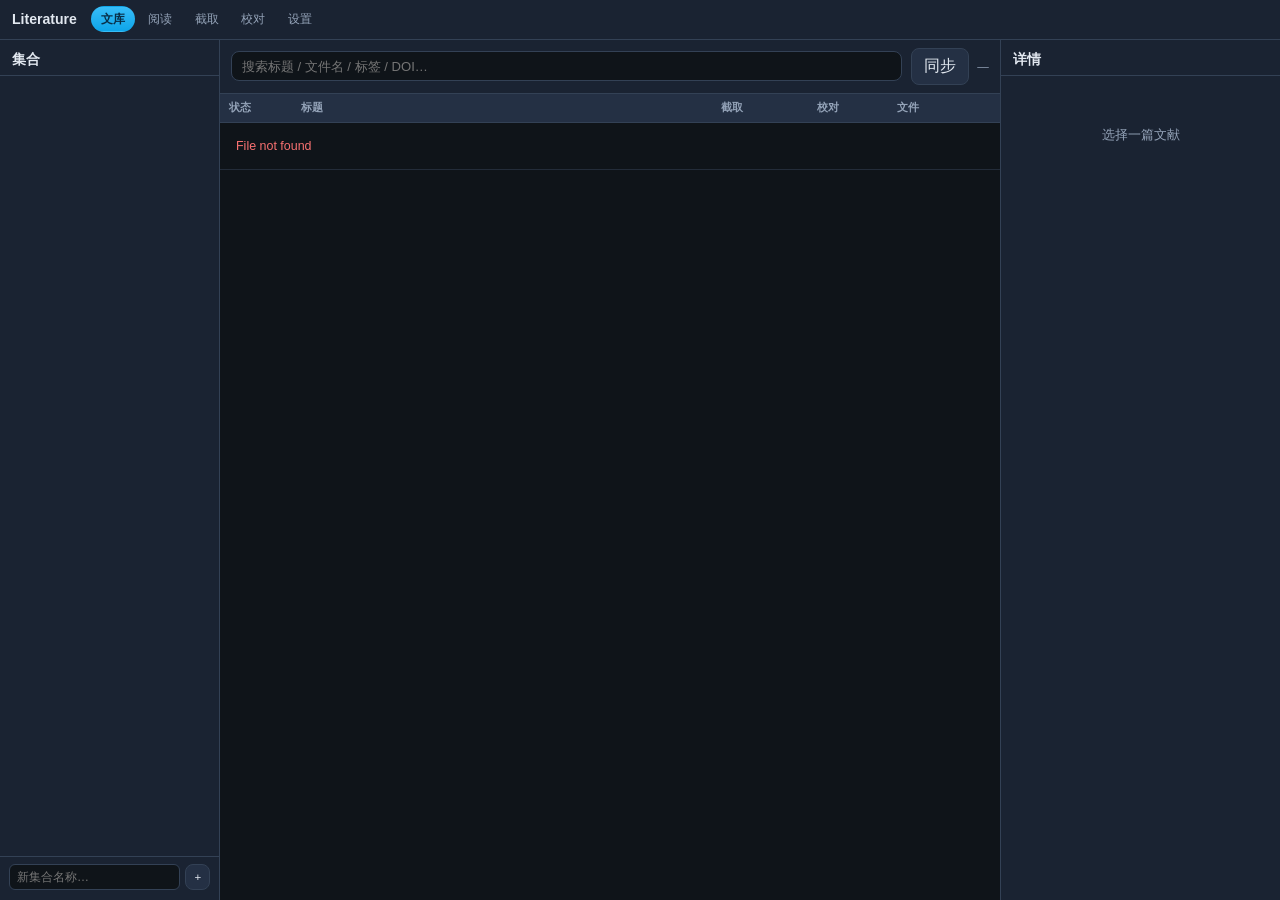
==== static/library.html @ ccdf7848 "feat: Zotero-like library shell and PDF reader (phase 0.1) Default / is library with collections, st" ====
<!DOCTYPE html>
<html lang="zh-CN">
  <head>
    <meta charset="UTF-8" />
    <meta name="viewport" content="width=device-width, initial-scale=1" />
    <title>文库 · Literature</title>
    <link rel="stylesheet" href="/static/css/app.css" />
    <link rel="stylesheet" href="/static/css/shell.css" />
    <link rel="stylesheet" href="/static/css/library.css" />
  </head>
  <body class="library-page">
    <div class="library-layout">
      <aside class="library-collections">
        <div class="panel-header">
          <h2>集合</h2>
        </div>
        <ul class="col-list" id="col-list"></ul>
        <div class="col-actions">
          <input type="text" id="new-col-name" placeholder="新集合名称…" maxlength="40" />
          <button type="button" id="btn-add-col" title="新建集合">+</button>
        </div>
      </aside>

      <section class="library-main">
        <div class="library-toolbar">
          <input
            type="search"
            id="lib-search"
            placeholder="搜索标题 / 文件名 / 标签 / DOI…"
            autocomplete="off"
            spellcheck="false"
          />
          <button type="button" id="btn-sync" title="重新扫描 pdfs/">同步</button>
          <span class="hint" id="lib-count">—</span>
        </div>
        <div class="item-table-wrap">
          <table class="item-table">
            <thead>
              <tr>
                <th style="width: 4.5rem">状态</th>
                <th>标题</th>
                <th style="width: 6rem">截取</th>
                <th style="width: 5rem">校对</th>
                <th style="width: 7rem">文件</th>
              </tr>
            </thead>
            <tbody id="item-tbody">
              <tr>
                <td colspan="5" class="empty" style="text-align: center; color: var(--muted); padding: 2rem">
                  加载中…
                </td>
              </tr>
            </tbody>
          </table>
        </div>
      </section>

      <aside class="library-detail" id="detail-panel">
        <div class="panel-header">
          <h2>详情</h2>
        </div>
        <div class="detail-body" id="detail-body">
          <div class="empty">选择一篇文献</div>
        </div>
      </aside>
    </div>

    <script src="/static/js/shell.js"></script>
    <script src="/static/js/library.js"></script>
  </body>
</html>
---- static/css/app.css ----
:root {
  --bg: #0f1419;
  --panel: #1a2332;
  --panel-2: #243044;
  --border: #334155;
  --text: #e2e8f0;
  --muted: #94a3b8;
  --accent: #38bdf8;
  --accent-2: #0ea5e9;
  --ok: #4ade80;
  --warn: #fbbf24;
  --danger: #f87171;
  --select: rgba(56, 189, 248, 0.25);
  --select-border: #38bdf8;
  --radius: 10px;
  --font: "SF Pro Text", "PingFang SC", "Helvetica Neue", sans-serif;
  --mono: "SF Mono", "Menlo", monospace;
}

* {
  box-sizing: border-box;
}

html,
body {
  margin: 0;
  height: 100%;
  font-family: var(--font);
  background: var(--bg);
  color: var(--text);
}

button,
input,
select {
  font: inherit;
}

button {
  cursor: pointer;
  border: 1px solid var(--border);
  background: var(--panel-2);
  color: var(--text);
  border-radius: 8px;
  padding: 0.45rem 0.75rem;
  transition: background 0.15s, border-color 0.15s;
}

button:hover:not(:disabled) {
  border-color: var(--accent);
  background: #2b3b52;
}

button:disabled {
  opacity: 0.45;
  cursor: not-allowed;
}

button.primary {
  background: linear-gradient(180deg, var(--accent), var(--accent-2));
  border-color: transparent;
  color: #082f49;
  font-weight: 600;
}

button.primary:hover:not(:disabled) {
  filter: brightness(1.05);
}

button.danger {
  border-color: #7f1d1d;
  color: #fecaca;
}

button.active {
  border-color: var(--accent);
  box-shadow: 0 0 0 1px var(--accent) inset;
  color: var(--accent);
}

.layout {
  display: grid;
  grid-template-columns: 300px 1fr 340px;
  height: 100vh;
  gap: 0;
}

.sidebar,
.rightbar {
  background: var(--panel);
  border-right: 1px solid var(--border);
  display: flex;
  flex-direction: column;
  min-height: 0;
}

.rightbar {
  border-right: none;
  border-left: 1px solid var(--border);
}

.panel-header {
  padding: 1rem 1rem 0.75rem;
  border-bottom: 1px solid var(--border);
}

.panel-header h1,
.panel-header h2 {
  margin: 0;
  font-size: 1rem;
  font-weight: 650;
}

.panel-header p {
  margin: 0.35rem 0 0;
  color: var(--muted);
  font-size: 0.8rem;
  line-height: 1.4;
}

.toolbar {
  display: flex;
  flex-wrap: nowrap;
  gap: 0.3rem;
  padding: 0.35rem 0.55rem;
  border-bottom: 1px solid var(--border);
  align-items: center;
  flex-shrink: 0;
  min-width: 0;
  overflow-x: auto;
  overflow-y: hidden;
  scrollbar-width: thin;
}

.toolbar .spacer,
.tb-spacer {
  /* Keep groups adjacent — no expanding blank middle */
  flex: 0 0 0.35rem;
  min-width: 0.35rem;
  max-width: 0.45rem;
}

.toolbar input[type="number"] {
  width: 2.8rem;
  background: var(--bg);
  border: 1px solid var(--border);
  color: var(--text);
  border-radius: 6px;
  padding: 0.22rem 0.25rem;
  text-align: center;
  font-size: 0.78rem;
}

/* Viewer toolbar: single compact row */
.viewer-toolbar {
  gap: 0.28rem;
  padding: 0.28rem 0.45rem;
  background: linear-gradient(180deg, #1c2738 0%, var(--panel) 100%);
  flex-wrap: nowrap;
  white-space: nowrap;
}

.viewer-toolbar .tb-group {
  display: inline-flex;
  align-items: center;
  gap: 0.18rem;
  padding: 0.12rem;
  background: rgba(0, 0, 0, 0.18);
  border: 1px solid var(--border);
  border-radius: 8px;
  flex-shrink: 0;
}

.viewer-toolbar .tb-group button {
  min-width: 1.7rem;
  padding: 0.26rem 0.4rem;
  font-size: 0.78rem;
  border-radius: 6px;
}

.viewer-toolbar .tb-capture {
  gap: 0.22rem;
  padding: 0.12rem 0.2rem;
  margin-left: auto; /* pin capture actions to the right without a huge spacer */
}

.viewer-toolbar .tb-capture button {
  min-width: auto;
  padding: 0.26rem 0.5rem;
  font-size: 0.76rem;
}

.viewer-toolbar .tb-divider {
  width: 1px;
  height: 1.25rem;
  background: var(--border);
  flex: 0 0 1px;
  align-self: center;
}

.viewer-toolbar .page-control {
  display: inline-flex;
  align-items: center;
  gap: 0.15rem;
}

.viewer-toolbar .page-control .hint {
  min-width: 1.6rem;
  font-size: 0.72rem;
  font-variant-numeric: tabular-nums;
}

.viewer-toolbar .badge {
  font-size: 0.7rem;
  padding: 0.1rem 0.35rem;
}

.viewer-toolbar .tb-table-nav button {
  min-width: auto;
  padding: 0.24rem 0.38rem;
  font-size: 0.72rem;
}

.viewer-toolbar .table-hit-badge {
  min-width: 4.2rem;
  text-align: center;
  cursor: pointer;
  user-select: none;
  font-variant-numeric: tabular-nums;
  border: 1px solid transparent;
  background: transparent;
  color: var(--accent);
  font-weight: 650;
  letter-spacing: 0.01em;
  font-size: 0.72rem;
  padding: 0.18rem 0.35rem;
}

.viewer-toolbar .table-hit-badge:hover {
  border-color: rgba(56, 189, 248, 0.45);
  background: rgba(56, 189, 248, 0.1);
}

.viewer-toolbar .table-hit-badge.scanning {
  color: var(--warn);
  cursor: wait;
}

button.ghost {
  background: transparent;
  border-color: transparent;
  color: var(--muted);
}

button.ghost:hover:not(:disabled) {
  color: var(--text);
  background: rgba(255, 255, 255, 0.04);
  border-color: var(--border);
}

button.no-tables-active {
  border-color: rgba(251, 191, 36, 0.55);
  color: var(--warn);
  background: rgba(251, 191, 36, 0.1);
}

/* Sidebar search */
.sidebar-tools {
  padding: 0.65rem 0.75rem 0.5rem;
  border-bottom: 1px solid var(--border);
  display: flex;
  flex-direction: column;
  gap: 0.45rem;
}

.search-row {
  display: flex;
  gap: 0.4rem;
  align-items: center;
}

.search-row input[type="search"] {
  flex: 1;
  min-width: 0;
  background: var(--bg);
  border: 1px solid var(--border);
  color: var(--text);
  border-radius: 8px;
  padding: 0.45rem 0.6rem;
}

.search-row input[type="search"]::placeholder {
  color: #64748b;
}

.filter-chips {
  display: flex;
  flex-wrap: wrap;
  gap: 0.3rem;
}

.filter-chips .chip {
  padding: 0.18rem 0.48rem;
  font-size: 0.7rem;
  border-radius: 999px;
  border: 1px solid var(--border);
  background: transparent;
  color: var(--muted);
  line-height: 1.2;
}

.filter-chips .chip:hover:not(:disabled) {
  border-color: var(--accent);
  color: var(--text);
  background: var(--panel-2);
}

.filter-chips .chip.active {
  border-color: var(--accent);
  color: #082f49;
  background: linear-gradient(180deg, var(--accent), var(--accent-2));
  font-weight: 600;
}

.paper-list .paper-badge.review-failed {
  border-color: rgba(248, 113, 113, 0.55);
  color: #fecaca;
}

.paper-list .paper-badge.review-pending {
  border-color: rgba(251, 191, 36, 0.5);
}

.paper-list .paper-badge.review-passed {
  border-color: rgba(74, 222, 128, 0.45);
}

.toolbar-meta {
  display: flex;
  align-items: center;
  justify-content: space-between;
  gap: 0.5rem;
}

.paper-list {
  list-style: none;
  margin: 0;
  padding: 0.5rem;
  overflow: auto;
  flex: 1;
}

.paper-list li {
  padding: 0.7rem 0.75rem;
  border-radius: 8px;
  margin-bottom: 0.35rem;
  cursor: pointer;
  border: 1px solid transparent;
  background: transparent;
}

.paper-list li:hover {
  background: var(--panel-2);
}

.paper-list li.active {
  border-color: var(--accent);
  background: rgba(56, 189, 248, 0.1);
}

.paper-list .paper-row {
  display: flex;
  align-items: flex-start;
  gap: 0.45rem;
}

.paper-list .paper-main {
  flex: 1;
  min-width: 0;
}

.paper-list .paper-actions {
  display: flex;
  flex-direction: column;
  align-items: flex-end;
  gap: 0.3rem;
  flex-shrink: 0;
}

.paper-list .btn-del-paper {
  appearance: none;
  border: 1px solid transparent;
  background: transparent;
  color: var(--muted);
  width: 1.55rem;
  height: 1.55rem;
  border-radius: 6px;
  padding: 0;
  font-size: 0.95rem;
  line-height: 1;
  cursor: pointer;
  opacity: 0.55;
}

.paper-list li:hover .btn-del-paper,
.paper-list li.active .btn-del-paper {
  opacity: 1;
}

.paper-list .btn-del-paper:hover {
  color: var(--danger);
  border-color: rgba(248, 113, 113, 0.45);
  background: rgba(248, 113, 113, 0.12);
}

.paper-list .name {
  font-size: 0.85rem;
  line-height: 1.35;
  word-break: break-word;
}

.paper-list .meta {
  margin-top: 0.3rem;
  color: var(--muted);
  font-size: 0.72rem;
}

.paper-list .paper-badge {
  flex-shrink: 0;
  min-width: 1.55rem;
  height: 1.55rem;
  margin-top: 0.1rem;
  border-radius: 999px;
  display: inline-flex;
  align-items: center;
  justify-content: center;
  gap: 0.15rem;
  font-size: 0.68rem;
  font-weight: 700;
  line-height: 1;
  border: 1px solid transparent;
}

.paper-list .paper-badge.done {
  background: rgba(74, 222, 128, 0.15);
  border-color: rgba(74, 222, 128, 0.45);
  color: var(--ok);
  padding: 0 0.4rem;
  min-width: 2rem;
}

.paper-list .paper-badge.done.pending-extract {
  background: rgba(251, 191, 36, 0.14);
  border-color: rgba(251, 191, 36, 0.5);
  color: var(--warn);
  min-width: 2.4rem;
}

.paper-list .paper-badge.done .check {
  font-size: 0.72rem;
}

.paper-list .paper-badge.done .count {
  font-variant-numeric: tabular-nums;
}

.paper-list .paper-badge.done .pend {
  font-variant-numeric: tabular-nums;
  opacity: 0.9;
  font-weight: 650;
}

.paper-list li.has-captures {
  border-color: rgba(74, 222, 128, 0.25);
}

.paper-list li.has-captures:not(.active) {
  background: rgba(74, 222, 128, 0.04);
}

.paper-list li.no-tables {
  border-color: rgba(251, 191, 36, 0.28);
}

.paper-list li.no-tables:not(.active) {
  background: rgba(251, 191, 36, 0.05);
}

.paper-list .paper-badge.none {
  background: rgba(251, 191, 36, 0.12);
  border-color: rgba(251, 191, 36, 0.45);
  color: var(--warn);
  padding: 0 0.45rem;
  min-width: auto;
  font-weight: 650;
  letter-spacing: 0.02em;
}

.paper-list .title-line {
  margin-top: 0.2rem;
  color: #cbd5e1;
  font-size: 0.76rem;
  line-height: 1.3;
  display: -webkit-box;
  -webkit-line-clamp: 2;
  -webkit-box-orient: vertical;
  overflow: hidden;
}

.main {
  display: flex;
  flex-direction: column;
  min-width: 0;
  min-height: 0;
  background: #0b1016;
}

.title-bar {
  padding: 0.28rem 0.55rem;
  border-bottom: 1px solid var(--border);
  background: var(--panel);
  display: grid;
  gap: 0;
  flex-shrink: 0;
}

.title-bar-compact {
  min-height: 0;
}

.title-bar label {
  font-size: 0.68rem;
  color: var(--muted);
}

.title-row {
  display: flex;
  gap: 0.3rem;
  align-items: center;
  min-width: 0;
  flex-wrap: nowrap;
}

.title-row input[type="text"] {
  flex: 1 1 10rem;
  min-width: 6rem;
  background: var(--bg);
  border: 1px solid var(--border);
  color: var(--text);
  border-radius: 6px;
  padding: 0.28rem 0.45rem;
  font-size: 0.78rem;
}

.title-row input.doi-inline {
  flex: 0 1 11rem;
  min-width: 6.5rem;
  max-width: 16rem;
  font-family: var(--mono);
  font-size: 0.7rem;
  padding: 0.26rem 0.4rem;
}

.title-row button {
  padding: 0.24rem 0.48rem;
  font-size: 0.7rem;
  border-radius: 6px;
  flex-shrink: 0;
  white-space: nowrap;
}

.title-sep {
  width: 1px;
  height: 1.1rem;
  background: var(--border);
  flex-shrink: 0;
  margin: 0 0.1rem;
}

.slug-preview {
  font-size: 0.62rem;
  color: var(--muted);
  font-family: var(--mono);
  line-height: 1.2;
  flex-shrink: 1;
  min-width: 0;
  max-width: 14rem;
  overflow: hidden;
  text-overflow: ellipsis;
  white-space: nowrap;
}

.slug-preview #title-source:not(:empty)::after {
  content: " · ";
}

.si-bar {
  display: grid;
  gap: 0.2rem;
}

.si-label {
  font-size: 0.66rem;
  color: var(--muted);
}

.si-row {
  display: flex;
  gap: 0.35rem;
  align-items: center;
}

.si-row input[type="text"] {
  flex: 1;
  background: var(--bg);
  border: 1px solid var(--border);
  color: var(--text);
  border-radius: 6px;
  padding: 0.28rem 0.5rem;
  font-family: var(--mono);
  font-size: 0.72rem;
}

.si-row button {
  padding: 0.26rem 0.5rem;
  font-size: 0.7rem;
  border-radius: 6px;
}

.si-badge {
  flex-shrink: 0;
  white-space: nowrap;
  font-size: 0.65rem;
  padding: 0.1rem 0.35rem;
}

.si-msg {
  font-size: 0.62rem !important;
  line-height: 1.25;
  padding: 0.12rem 0 0.05rem;
  color: var(--muted);
  overflow: hidden;
  text-overflow: ellipsis;
  white-space: nowrap;
}

.si-msg[hidden] {
  display: none !important;
}

.si-badge.si-ok {
  color: #14532d;
  border-color: rgba(74, 222, 128, 0.55);
  background: rgba(74, 222, 128, 0.15);
}

.si-badge.si-warn {
  color: #78350f;
  border-color: rgba(251, 191, 36, 0.55);
  background: rgba(251, 191, 36, 0.14);
}

.si-badge.si-err {
  color: #7f1d1d;
  border-color: rgba(248, 113, 113, 0.55);
  background: rgba(248, 113, 113, 0.14);
}

.si-badge.si-muted {
  color: var(--muted);
}

.si-msg {
  word-break: break-word;
}

.si-file-list {
  list-style: none;
  margin: 0;
  padding: 0;
  display: grid;
  gap: 0.4rem;
}

.si-file-list li {
  border: 1px solid var(--border);
  border-radius: 8px;
  padding: 0.45rem 0.55rem;
  background: var(--panel-2);
}

.si-file-list a.si-file-name {
  color: var(--accent);
  text-decoration: none;
  font-size: 0.8rem;
  word-break: break-all;
}

.si-file-list a.si-file-name:hover {
  text-decoration: underline;
}

.si-file-list .si-file-meta {
  margin-top: 0.2rem;
  font-size: 0.7rem;
  color: var(--muted);
}

.paper-list .si-dot {
  font-size: 0.62rem;
  padding: 0.08rem 0.32rem;
  border-radius: 999px;
  border: 1px solid var(--border);
  color: var(--muted);
  white-space: nowrap;
  line-height: 1.2;
}

.paper-list .si-dot.si-ok {
  color: #86efac;
  border-color: rgba(74, 222, 128, 0.45);
}

.paper-list .si-dot.si-warn {
  color: #fcd34d;
  border-color: rgba(251, 191, 36, 0.45);
}

.paper-list .si-dot.si-err {
  color: #fca5a5;
  border-color: rgba(248, 113, 113, 0.45);
}

.paper-list .si-dot.si-muted {
  color: var(--muted);
}

.viewer-wrap {
  position: relative;
  flex: 1;
  overflow: auto;
  display: flex;
  justify-content: center;
  align-items: flex-start;
  padding: 1.25rem;
  background:
    radial-gradient(circle at top, #152033 0%, transparent 55%),
    #0b1016;
}

.canvas-stage {
  position: relative;
  box-shadow: 0 12px 40px rgba(0, 0, 0, 0.45);
  background: #fff;
  line-height: 0;
}

#pdf-canvas {
  display: block;
  max-width: none;
}

#highlight-layer {
  position: absolute;
  left: 0;
  top: 0;
  pointer-events: none;
  z-index: 1;
  overflow: visible;
}

#highlight-layer .hl-mark {
  position: absolute;
  background: rgba(250, 204, 21, 0.48);
  border: 1px solid rgba(202, 138, 4, 0.9);
  border-radius: 2px;
  box-shadow: 0 0 0 1px rgba(255, 255, 255, 0.35);
  mix-blend-mode: multiply;
}

#select-overlay {
  position: absolute;
  inset: 0;
  cursor: crosshair;
  display: none;
  z-index: 3;
}

#select-overlay.active {
  display: block;
}

#select-rect {
  position: absolute;
  border: 2px solid var(--select-border);
  background: var(--select);
  pointer-events: none;
  display: none;
}

#select-rect.has-handles::before,
#select-rect.has-handles::after {
  content: "";
  position: absolute;
  width: 10px;
  height: 10px;
  background: var(--accent);
  border: 1px solid #082f49;
  border-radius: 2px;
  pointer-events: none;
}

#select-rect.has-handles::before {
  left: -6px;
  top: -6px;
  box-shadow:
    calc(100% + 2px) 0 0 0 var(--accent),
    0 calc(100% + 2px) 0 0 var(--accent),
    calc(100% + 2px) calc(100% + 2px) 0 0 var(--accent);
}

/* corner markers via box-shadow on pseudo — use explicit children-like corners */
#select-rect.has-handles {
  box-shadow:
    -5px -5px 0 0 #38bdf8,
    calc(100% - 5px) -5px 0 0 #38bdf8,
    -5px calc(100% - 5px) 0 0 #38bdf8,
    calc(100% - 5px) calc(100% - 5px) 0 0 #38bdf8;
}

.status-bar {
  padding: 0.55rem 1rem;
  border-top: 1px solid var(--border);
  background: var(--panel);
  color: var(--muted);
  font-size: 0.8rem;
  display: flex;
  gap: 1rem;
  flex-wrap: wrap;
  align-items: center;
}

.status-bar .ok {
  color: var(--ok);
}

.status-bar .warn {
  color: var(--warn);
}

.extract-progress-inline {
  display: none;
  align-items: center;
  gap: 0.55rem;
  flex: 1;
  min-width: 140px;
  max-width: 360px;
  margin-left: auto;
}

.extract-progress-inline:not([hidden]) {
  display: inline-flex;
}

.extract-progress {
  margin-top: 0.65rem;
  padding: 0.55rem 0.65rem;
  border: 1px solid var(--border);
  border-radius: 8px;
  background: rgba(0, 0, 0, 0.18);
}

.extract-progress[hidden] {
  display: none !important;
}

.extract-progress-meta {
  display: flex;
  align-items: center;
  justify-content: space-between;
  gap: 0.5rem;
  font-size: 0.78rem;
  color: var(--text);
  margin-bottom: 0.4rem;
}

#extract-progress-count {
  font-variant-numeric: tabular-nums;
  color: var(--accent);
  font-weight: 650;
}

.extract-progress-track {
  height: 8px;
  border-radius: 999px;
  background: rgba(148, 163, 184, 0.18);
  overflow: hidden;
  border: 1px solid var(--border);
}

.extract-progress-track.thin {
  height: 6px;
  flex: 1;
  min-width: 80px;
}

.extract-progress-bar {
  height: 100%;
  width: 0%;
  border-radius: inherit;
  background: linear-gradient(90deg, var(--accent), var(--accent-2));
  transition: width 0.2s ease;
}

.extract-progress-detail {
  margin: 0.4rem 0 0;
  word-break: break-word;
}

.right-section {
  padding: 0.85rem 1rem;
  border-bottom: 1px solid var(--border);
}

.right-section h3 {
  margin: 0 0 0.55rem;
  font-size: 0.85rem;
}

.hint {
  color: var(--muted);
  font-size: 0.78rem;
  line-height: 1.45;
}

.capture-actions {
  display: flex;
  flex-wrap: wrap;
  gap: 0.4rem;
  margin-top: 0.6rem;
}

.ai-toggle-row {
  display: flex;
  align-items: center;
  gap: 0.45rem;
}

.ai-status-line {
  display: flex;
  align-items: center;
  justify-content: space-between;
  gap: 0.5rem;
  margin-top: 0.55rem;
}

button.sm {
  padding: 0.28rem 0.55rem;
  font-size: 0.75rem;
}

#ai-status-badge.ready {
  border-color: rgba(74, 222, 128, 0.45);
  color: var(--ok);
}

#ai-status-badge.warn {
  border-color: rgba(251, 191, 36, 0.45);
  color: var(--warn);
}

#ai-status-badge.off {
  color: var(--muted);
}

.settings-form {
  display: flex;
  flex-direction: column;
  gap: 0.55rem;
  margin-top: 0.45rem;
}

.settings-form .field {
  display: flex;
  flex-direction: column;
  gap: 0.25rem;
  font-size: 0.78rem;
  color: var(--muted);
}

.settings-form .field input[type="text"],
.settings-form .field input[type="password"] {
  background: var(--bg);
  border: 1px solid var(--border);
  color: var(--text);
  border-radius: 8px;
  padding: 0.45rem 0.55rem;
  font-size: 0.82rem;
  font-family: var(--mono);
}

.settings-form .field-check {
  display: flex;
  align-items: center;
  gap: 0.4rem;
  font-size: 0.82rem;
  color: var(--text);
}

.settings-form .field-check.subtle {
  color: var(--muted);
  font-size: 0.76rem;
}

.settings-actions {
  display: flex;
  flex-wrap: wrap;
  gap: 0.4rem;
  margin-top: 0.15rem;
}

#ai-settings-msg {
  min-height: 1.1em;
  word-break: break-word;
}

#ai-settings-msg.ok {
  color: var(--ok);
}

#ai-settings-msg.warn {
  color: var(--warn);
}

.right-section code {
  font-family: var(--mono);
  font-size: 0.72rem;
  color: var(--accent);
}

.preview-table-wrap {
  overflow: auto;
  max-height: 240px;
  border: 1px solid var(--border);
  border-radius: 8px;
  background: var(--bg);
}

.preview-table {
  border-collapse: collapse;
  width: 100%;
  font-size: 0.72rem;
}

.preview-table th,
.preview-table td {
  border: 1px solid var(--border);
  padding: 0.28rem 0.4rem;
  white-space: nowrap;
  max-width: 140px;
  overflow: hidden;
  text-overflow: ellipsis;
}

.preview-table th {
  background: var(--panel-2);
  position: sticky;
  top: 0;
}

.path-list {
  font-family: var(--mono);
  font-size: 0.7rem;
  color: var(--muted);
  word-break: break-all;
  line-height: 1.45;
}

.capture-list {
  list-style: none;
  margin: 0;
  padding: 0.5rem 0.75rem 1rem;
  overflow: auto;
  flex: 1;
}

.capture-list li {
  border: 1px solid var(--border);
  border-radius: 8px;
  padding: 0.55rem 0.65rem;
  margin-bottom: 0.45rem;
  background: var(--panel-2);
}

.capture-list .cap-title {
  font-size: 0.82rem;
  font-weight: 600;
}

.capture-list .cap-meta {
  margin-top: 0.25rem;
  color: var(--muted);
  font-size: 0.72rem;
}

.capture-list .cap-actions {
  margin-top: 0.4rem;
  display: flex;
  gap: 0.35rem;
}

.capture-list li.cap-pending {
  border-color: rgba(251, 191, 36, 0.4);
}

.capture-list li.cap-extracted {
  border-color: rgba(74, 222, 128, 0.35);
}

.empty {
  color: var(--muted);
  font-size: 0.82rem;
  padding: 0.5rem 0.25rem;
}

.badge {
  display: inline-block;
  font-size: 0.68rem;
  padding: 0.1rem 0.4rem;
  border-radius: 999px;
  border: 1px solid var(--border);
  color: var(--muted);
}

.loading-mask {
  position: absolute;
  inset: 0;
  background: rgba(8, 12, 18, 0.55);
  display: none;
  align-items: center;
  justify-content: center;
  z-index: 20;
  color: var(--text);
  font-weight: 600;
}

.loading-mask.show {
  display: flex;
}

@media (max-width: 1100px) {
  .layout {
    grid-template-columns: 260px 1fr;
    grid-template-rows: 1fr auto;
  }

  .rightbar {
    grid-column: 1 / -1;
    border-left: none;
    border-top: 1px solid var(--border);
    max-height: 40vh;
  }
}
---- static/css/shell.css ----
/* Shared app shell: top nav for library / reader / capture / review / settings */

.app-shell-nav {
  display: flex;
  flex-wrap: wrap;
  align-items: center;
  gap: 0.35rem 0.55rem;
  padding: 0.4rem 0.75rem;
  background: var(--panel);
  border-bottom: 1px solid var(--border);
  flex-shrink: 0;
  z-index: 20;
}

.app-shell-nav .shell-brand {
  font-weight: 700;
  font-size: 0.88rem;
  color: var(--text);
  text-decoration: none;
  margin-right: 0.35rem;
  white-space: nowrap;
}

.app-shell-nav .shell-brand:hover {
  color: var(--accent);
}

.app-shell-nav .shell-links {
  display: flex;
  flex-wrap: wrap;
  gap: 0.2rem;
  align-items: center;
}

.app-shell-nav a.shell-link {
  text-decoration: none;
  color: var(--muted);
  font-size: 0.78rem;
  padding: 0.28rem 0.55rem;
  border-radius: 999px;
  border: 1px solid transparent;
  line-height: 1.2;
}

.app-shell-nav a.shell-link:hover {
  color: var(--text);
  background: var(--panel-2);
  border-color: var(--border);
}

.app-shell-nav a.shell-link.active {
  color: #082f49;
  background: linear-gradient(180deg, var(--accent), var(--accent-2));
  border-color: transparent;
  font-weight: 600;
}

.app-shell-nav .shell-spacer {
  flex: 1;
  min-width: 0.5rem;
}

.app-shell-nav .shell-meta {
  font-size: 0.7rem;
  color: var(--muted);
}

body.has-shell {
  display: flex;
  flex-direction: column;
  height: 100%;
  overflow: hidden;
}

body.has-shell > .app-shell-nav + * {
  flex: 1;
  min-height: 0;
}

/* When shell sits above existing full-height layouts */
body.has-shell.review-page {
  height: 100vh;
}

body.has-shell .layout {
  height: calc(100vh - 42px);
  max-height: calc(100vh - 42px);
}
---- static/css/library.css ----
/* Zotero-like library layout */

.library-page {
  height: 100vh;
  max-height: 100vh;
  display: flex;
  flex-direction: column;
  overflow: hidden;
  background: var(--bg);
}

.library-layout {
  flex: 1;
  min-height: 0;
  display: grid;
  grid-template-columns: 220px 1fr 280px;
  overflow: hidden;
}

.library-collections {
  background: var(--panel);
  border-right: 1px solid var(--border);
  display: flex;
  flex-direction: column;
  min-height: 0;
}

.library-collections .panel-header {
  padding: 0.65rem 0.75rem 0.4rem;
}

.library-collections .panel-header h2 {
  margin: 0;
  font-size: 0.88rem;
}

.col-list {
  list-style: none;
  margin: 0;
  padding: 0.35rem;
  overflow: auto;
  flex: 1;
  min-height: 0;
}

.col-list li {
  border-radius: 8px;
  padding: 0.4rem 0.55rem;
  margin-bottom: 0.2rem;
  cursor: pointer;
  font-size: 0.8rem;
  color: var(--muted);
  display: flex;
  justify-content: space-between;
  gap: 0.35rem;
  align-items: center;
  border: 1px solid transparent;
}

.col-list li:hover {
  background: var(--panel-2);
  color: var(--text);
}

.col-list li.active {
  border-color: var(--accent);
  background: rgba(56, 189, 248, 0.1);
  color: var(--text);
  font-weight: 600;
}

.col-list .col-count {
  font-size: 0.68rem;
  color: var(--muted);
  font-variant-numeric: tabular-nums;
}

.col-actions {
  padding: 0.45rem 0.55rem 0.65rem;
  border-top: 1px solid var(--border);
  display: flex;
  gap: 0.35rem;
}

.col-actions input {
  flex: 1;
  min-width: 0;
  background: var(--bg);
  border: 1px solid var(--border);
  color: var(--text);
  border-radius: 6px;
  padding: 0.3rem 0.45rem;
  font-size: 0.75rem;
}

.col-actions button {
  padding: 0.3rem 0.5rem;
  font-size: 0.72rem;
}

.library-main {
  min-width: 0;
  min-height: 0;
  display: flex;
  flex-direction: column;
  overflow: hidden;
}

.library-toolbar {
  display: flex;
  flex-wrap: wrap;
  align-items: center;
  gap: 0.4rem 0.55rem;
  padding: 0.5rem 0.7rem;
  border-bottom: 1px solid var(--border);
  background: var(--panel);
  flex-shrink: 0;
}

.library-toolbar input[type="search"] {
  flex: 1;
  min-width: 10rem;
  background: var(--bg);
  border: 1px solid var(--border);
  color: var(--text);
  border-radius: 8px;
  padding: 0.4rem 0.6rem;
  font-size: 0.82rem;
}

.library-toolbar .hint {
  font-size: 0.72rem;
  color: var(--muted);
}

.item-table-wrap {
  flex: 1;
  min-height: 0;
  overflow: auto;
}

.item-table {
  width: 100%;
  border-collapse: collapse;
  font-size: 0.78rem;
}

.item-table th {
  position: sticky;
  top: 0;
  background: var(--panel-2);
  text-align: left;
  padding: 0.4rem 0.55rem;
  border-bottom: 1px solid var(--border);
  color: var(--muted);
  font-weight: 600;
  font-size: 0.7rem;
  z-index: 1;
}

.item-table td {
  padding: 0.42rem 0.55rem;
  border-bottom: 1px solid rgba(51, 65, 85, 0.55);
  vertical-align: top;
  max-width: 20rem;
}

.item-table tr {
  cursor: pointer;
}

.item-table tr:hover td {
  background: rgba(56, 189, 248, 0.06);
}

.item-table tr.active td {
  background: rgba(56, 189, 248, 0.12);
}

.item-table .title-cell {
  font-weight: 550;
  line-height: 1.35;
  word-break: break-word;
}

.item-table .file-cell {
  color: var(--muted);
  font-family: var(--mono);
  font-size: 0.68rem;
  word-break: break-all;
}

.item-table .status-pill {
  display: inline-block;
  font-size: 0.65rem;
  padding: 0.08rem 0.35rem;
  border-radius: 999px;
  border: 1px solid var(--border);
  color: var(--muted);
  white-space: nowrap;
}

.item-table .status-pill.unread {
  color: var(--accent);
  border-color: rgba(56, 189, 248, 0.45);
}

.item-table .status-pill.reading {
  color: var(--warn);
  border-color: rgba(251, 191, 36, 0.45);
}

.item-table .status-pill.done {
  color: var(--ok);
  border-color: rgba(74, 222, 128, 0.45);
}

.item-table .status-pill.archived {
  color: var(--muted);
}

.item-table .meta-cell {
  color: var(--muted);
  font-size: 0.7rem;
  white-space: nowrap;
}

.library-detail {
  background: var(--panel);
  border-left: 1px solid var(--border);
  display: flex;
  flex-direction: column;
  min-height: 0;
  overflow: hidden;
}

.library-detail .panel-header {
  padding: 0.65rem 0.75rem 0.4rem;
  border-bottom: 1px solid var(--border);
  flex-shrink: 0;
}

.library-detail .panel-header h2 {
  margin: 0;
  font-size: 0.88rem;
}

.detail-body {
  flex: 1;
  min-height: 0;
  overflow: auto;
  padding: 0.65rem 0.75rem;
}

.detail-body .empty {
  color: var(--muted);
  font-size: 0.8rem;
  text-align: center;
  margin-top: 2rem;
}

.detail-title {
  font-size: 0.9rem;
  font-weight: 650;
  line-height: 1.35;
  margin-bottom: 0.35rem;
  word-break: break-word;
}

.detail-file {
  font-family: var(--mono);
  font-size: 0.68rem;
  color: var(--muted);
  word-break: break-all;
  margin-bottom: 0.75rem;
}

.detail-field {
  margin-bottom: 0.65rem;
}

.detail-field label {
  display: block;
  font-size: 0.7rem;
  color: var(--muted);
  margin-bottom: 0.25rem;
}

.detail-field select,
.detail-field input,
.detail-field textarea {
  width: 100%;
  background: var(--bg);
  border: 1px solid var(--border);
  color: var(--text);
  border-radius: 7px;
  padding: 0.35rem 0.5rem;
  font-size: 0.78rem;
}

.detail-field textarea {
  min-height: 4.5rem;
  resize: vertical;
}

.detail-actions {
  display: flex;
  flex-wrap: wrap;
  gap: 0.35rem;
  margin-top: 0.75rem;
}

.detail-actions a,
.detail-actions button {
  font-size: 0.75rem;
  padding: 0.35rem 0.6rem;
  text-decoration: none;
}

.detail-actions a.primary,
.detail-actions button.primary {
  background: linear-gradient(180deg, var(--accent), var(--accent-2));
  border-color: transparent;
  color: #082f49;
  font-weight: 600;
  border-radius: 8px;
  border: 1px solid transparent;
}

.detail-stats {
  display: flex;
  flex-wrap: wrap;
  gap: 0.3rem;
  margin: 0.5rem 0 0.75rem;
}

.detail-stats .badge {
  font-size: 0.68rem;
  padding: 0.12rem 0.4rem;
  border: 1px solid var(--border);
  border-radius: 999px;
  color: var(--muted);
}

@media (max-width: 1100px) {
  .library-layout {
    grid-template-columns: 180px 1fr;
  }
  .library-detail {
    display: none;
  }
}

@media (max-width: 720px) {
  .library-layout {
    grid-template-columns: 1fr;
    grid-template-rows: auto 1fr;
  }
  .library-collections {
    max-height: 28vh;
    border-right: none;
    border-bottom: 1px solid var(--border);
  }
}
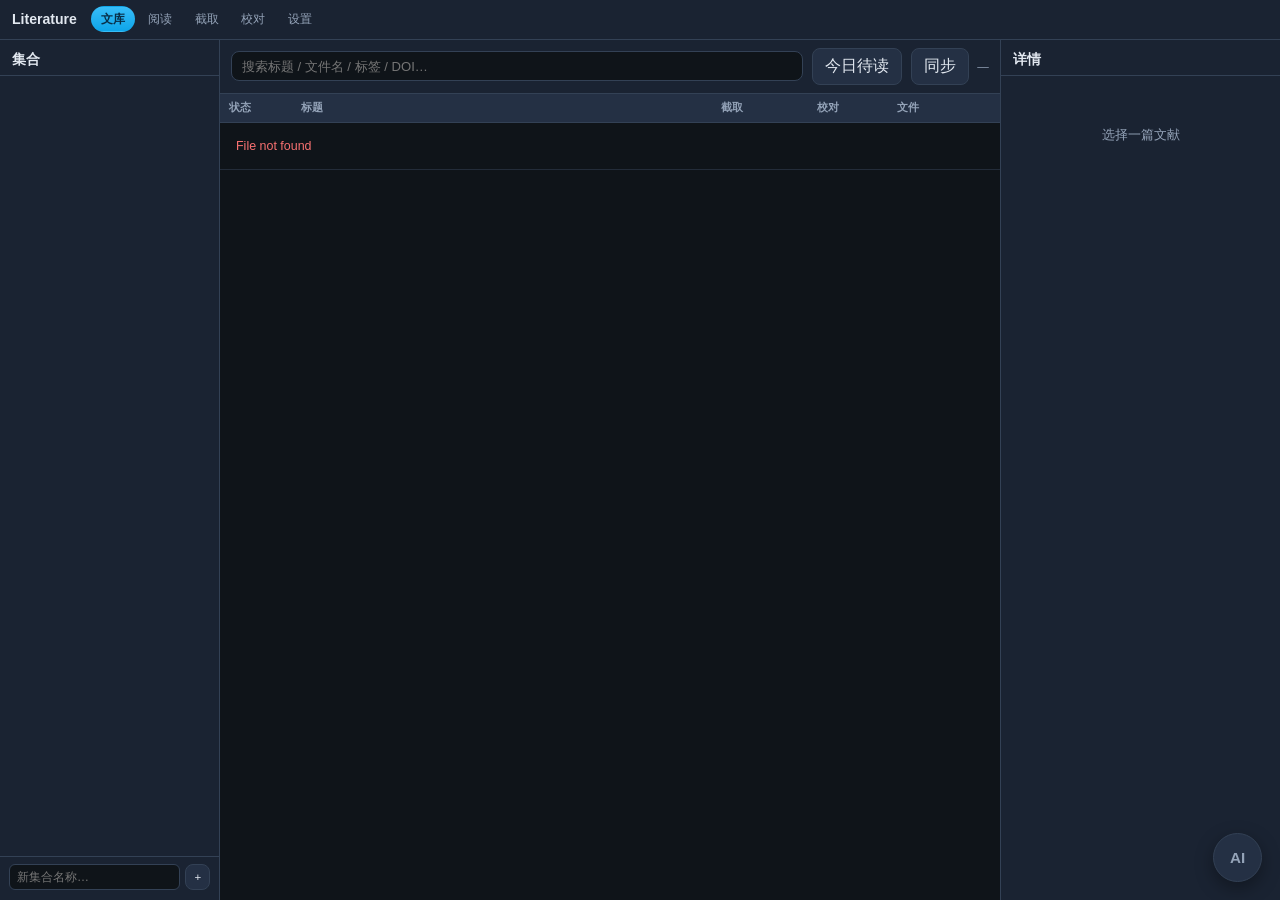
==== commit cbea8c46: "feat: Scholar email inbox and OA-only PDF fetch (phase 0.4) IMAP settings + alert parse → 今日待读 multi" ====
--- a/static/library.html
+++ b/static/library.html
@@ -30,6 +30,9 @@
             autocomplete="off"
             spellcheck="false"
           />
+          <button type="button" id="btn-today" title="Google 学术今日待读">
+            今日待读 <span class="badge-n" id="today-badge" hidden>0</span>
+          </button>
           <button type="button" id="btn-sync" title="重新扫描 pdfs/">同步</button>
           <span class="hint" id="lib-count">—</span>
         </div>
@@ -65,6 +68,28 @@
       </aside>
     </div>
 
+    <div class="modal-backdrop" id="today-modal" hidden>
+      <div class="modal-card" role="dialog" aria-labelledby="today-title">
+        <div class="modal-head">
+          <h2 id="today-title">今日待读</h2>
+          <button type="button" class="ghost" id="btn-today-close">关闭</button>
+        </div>
+        <p class="modal-lead" id="today-lead">
+          来自 Google 学术邮件推送。勾选后可保留并尝试 OA 下载 PDF（不绕过付费墙）。
+        </p>
+        <div class="modal-actions">
+          <button type="button" id="btn-today-refresh">刷新邮件</button>
+          <button type="button" id="btn-today-all">全选待处理</button>
+          <button type="button" class="primary" id="btn-today-keep">保留并下载</button>
+          <button type="button" id="btn-today-dismiss">忽略所选</button>
+        </div>
+        <div class="today-list" id="today-list">
+          <div class="empty">加载中…</div>
+        </div>
+        <div class="modal-status" id="today-status"></div>
+      </div>
+    </div>
+
     <script src="/static/js/shell.js"></script>
     <script src="/static/js/library.js"></script>
   </body>
--- a/static/css/library.css
+++ b/static/css/library.css
@@ -1,4 +1,149 @@
 /* Zotero-like library layout */
+
+.library-toolbar #btn-today {
+  position: relative;
+  white-space: nowrap;
+}
+
+.library-toolbar .badge-n {
+  display: inline-block;
+  min-width: 1.1rem;
+  padding: 0 0.3rem;
+  margin-left: 0.15rem;
+  font-size: 0.68rem;
+  border-radius: 999px;
+  background: var(--accent);
+  color: #082f49;
+  font-weight: 600;
+  text-align: center;
+}
+
+.library-toolbar .badge-n[hidden] {
+  display: none !important;
+}
+
+.modal-backdrop {
+  position: fixed;
+  inset: 0;
+  background: rgba(0, 0, 0, 0.55);
+  z-index: 50;
+  display: flex;
+  align-items: center;
+  justify-content: center;
+  padding: 1rem;
+}
+
+.modal-backdrop[hidden] {
+  display: none !important;
+}
+
+.modal-card {
+  width: min(42rem, 100%);
+  max-height: min(80vh, 36rem);
+  background: var(--panel);
+  border: 1px solid var(--border);
+  border-radius: 12px;
+  box-shadow: 0 16px 48px rgba(0, 0, 0, 0.45);
+  display: flex;
+  flex-direction: column;
+  overflow: hidden;
+}
+
+.modal-head {
+  display: flex;
+  align-items: center;
+  justify-content: space-between;
+  padding: 0.7rem 0.9rem;
+  border-bottom: 1px solid var(--border);
+}
+
+.modal-head h2 {
+  margin: 0;
+  font-size: 0.95rem;
+}
+
+.modal-lead {
+  margin: 0;
+  padding: 0.5rem 0.9rem 0;
+  font-size: 0.75rem;
+  color: var(--muted);
+  line-height: 1.4;
+}
+
+.modal-actions {
+  display: flex;
+  flex-wrap: wrap;
+  gap: 0.35rem;
+  padding: 0.55rem 0.9rem;
+}
+
+.modal-actions button {
+  font-size: 0.78rem;
+  padding: 0.3rem 0.55rem;
+}
+
+.today-list {
+  flex: 1;
+  min-height: 8rem;
+  overflow: auto;
+  padding: 0 0.65rem 0.65rem;
+  display: flex;
+  flex-direction: column;
+  gap: 0.4rem;
+}
+
+.today-item {
+  display: grid;
+  grid-template-columns: 1.4rem 1fr;
+  gap: 0.45rem;
+  padding: 0.5rem 0.55rem;
+  border: 1px solid var(--border);
+  border-radius: 8px;
+  background: var(--bg);
+  font-size: 0.78rem;
+}
+
+.today-item .t-title {
+  font-weight: 600;
+  color: var(--text);
+  line-height: 1.35;
+}
+
+.today-item .t-meta {
+  color: var(--muted);
+  font-size: 0.7rem;
+  margin-top: 0.2rem;
+  line-height: 1.35;
+}
+
+.today-item .t-status {
+  display: inline-block;
+  margin-top: 0.25rem;
+  font-size: 0.68rem;
+  padding: 0.08rem 0.35rem;
+  border-radius: 4px;
+  border: 1px solid var(--border);
+  color: var(--muted);
+}
+
+.today-item .t-status.fetched {
+  color: var(--ok);
+  border-color: var(--ok);
+}
+
+.today-item .t-status.paywalled,
+.today-item .t-status.failed,
+.today-item .t-status.no_pdf {
+  color: var(--warn);
+  border-color: var(--warn);
+}
+
+.modal-status {
+  padding: 0.4rem 0.9rem 0.65rem;
+  font-size: 0.72rem;
+  color: var(--muted);
+  border-top: 1px solid var(--border);
+}
 
 .library-page {
   height: 100vh;
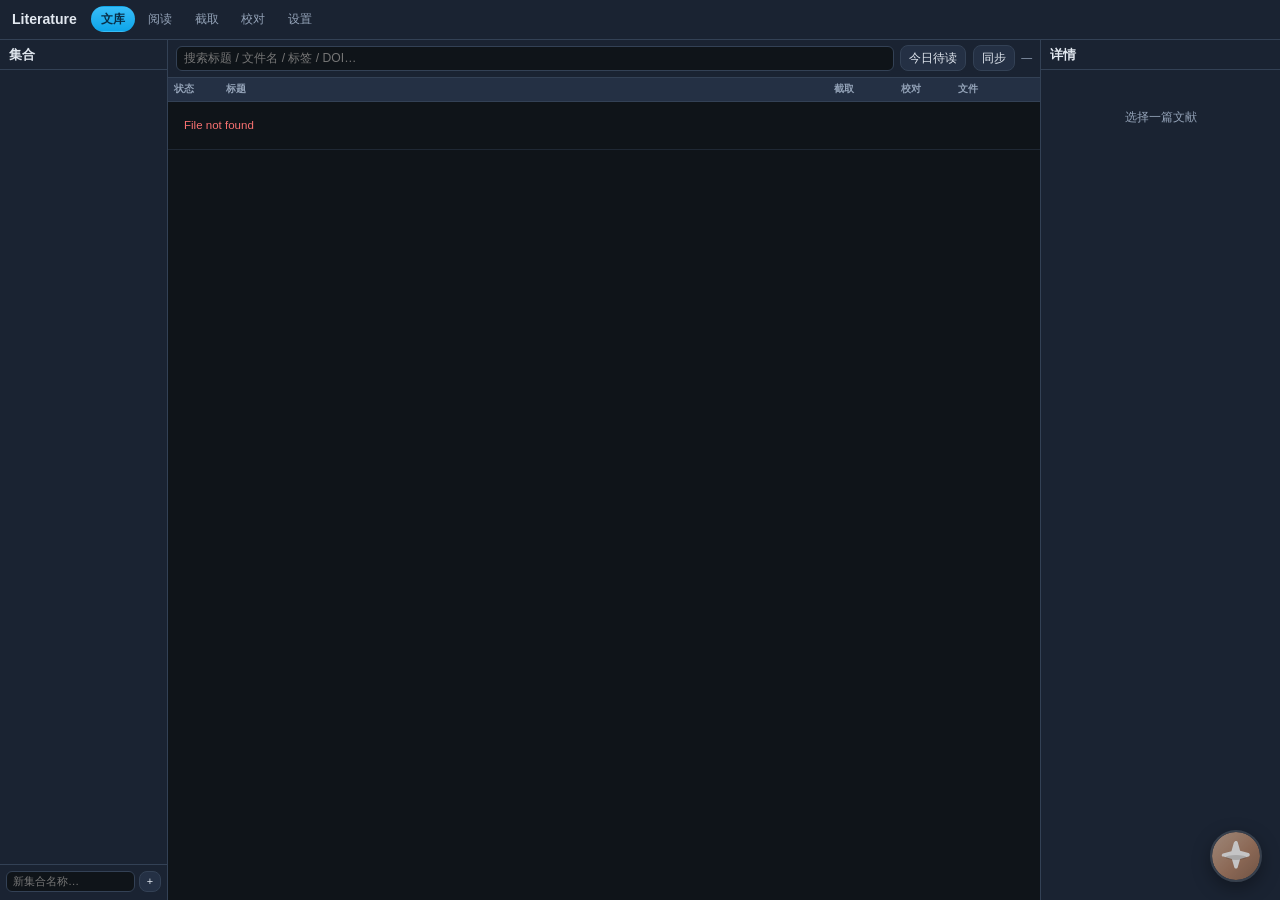
==== commit fc9aa80a: "ui: bilingual translate, Claude ball drag, denser library, richer settings - Region translate panel " ====
--- a/static/library.html
+++ b/static/library.html
@@ -40,11 +40,11 @@
           <table class="item-table">
             <thead>
               <tr>
-                <th style="width: 4.5rem">状态</th>
+                <th style="width: 3.2rem">状态</th>
                 <th>标题</th>
-                <th style="width: 6rem">截取</th>
-                <th style="width: 5rem">校对</th>
-                <th style="width: 7rem">文件</th>
+                <th style="width: 4.2rem">截取</th>
+                <th style="width: 3.6rem">校对</th>
+                <th style="width: 5.5rem">文件</th>
               </tr>
             </thead>
             <tbody id="item-tbody">
--- a/static/css/library.css
+++ b/static/css/library.css
@@ -145,6 +145,28 @@
   border-top: 1px solid var(--border);
 }
 
+.col-check-list {
+  display: flex;
+  flex-direction: column;
+  gap: 0.25rem;
+  max-height: 7rem;
+  overflow: auto;
+  padding: 0.25rem 0;
+}
+
+.col-check {
+  display: flex;
+  align-items: center;
+  gap: 0.35rem;
+  font-size: 0.78rem;
+  color: var(--text);
+  cursor: pointer;
+}
+
+.col-check input {
+  margin: 0;
+}
+
 .library-page {
   height: 100vh;
   max-height: 100vh;
@@ -158,7 +180,7 @@
   flex: 1;
   min-height: 0;
   display: grid;
-  grid-template-columns: 220px 1fr 280px;
+  grid-template-columns: 168px 1fr 240px;
   overflow: hidden;
 }
 
@@ -171,33 +193,33 @@
 }
 
 .library-collections .panel-header {
-  padding: 0.65rem 0.75rem 0.4rem;
+  padding: 0.45rem 0.55rem 0.3rem;
 }
 
 .library-collections .panel-header h2 {
   margin: 0;
-  font-size: 0.88rem;
+  font-size: 0.8rem;
 }
 
 .col-list {
   list-style: none;
   margin: 0;
-  padding: 0.35rem;
+  padding: 0.25rem;
   overflow: auto;
   flex: 1;
   min-height: 0;
 }
 
 .col-list li {
-  border-radius: 8px;
-  padding: 0.4rem 0.55rem;
-  margin-bottom: 0.2rem;
+  border-radius: 6px;
+  padding: 0.28rem 0.4rem;
+  margin-bottom: 0.12rem;
   cursor: pointer;
-  font-size: 0.8rem;
+  font-size: 0.74rem;
   color: var(--muted);
   display: flex;
   justify-content: space-between;
-  gap: 0.35rem;
+  gap: 0.3rem;
   align-items: center;
   border: 1px solid transparent;
 }
@@ -215,16 +237,16 @@
 }
 
 .col-list .col-count {
-  font-size: 0.68rem;
+  font-size: 0.64rem;
   color: var(--muted);
   font-variant-numeric: tabular-nums;
 }
 
 .col-actions {
-  padding: 0.45rem 0.55rem 0.65rem;
+  padding: 0.35rem 0.4rem 0.5rem;
   border-top: 1px solid var(--border);
   display: flex;
-  gap: 0.35rem;
+  gap: 0.25rem;
 }
 
 .col-actions input {
@@ -234,13 +256,13 @@
   border: 1px solid var(--border);
   color: var(--text);
   border-radius: 6px;
-  padding: 0.3rem 0.45rem;
-  font-size: 0.75rem;
+  padding: 0.22rem 0.35rem;
+  font-size: 0.7rem;
 }
 
 .col-actions button {
-  padding: 0.3rem 0.5rem;
-  font-size: 0.72rem;
+  padding: 0.22rem 0.4rem;
+  font-size: 0.68rem;
 }
 
 .library-main {
@@ -255,8 +277,8 @@
   display: flex;
   flex-wrap: wrap;
   align-items: center;
-  gap: 0.4rem 0.55rem;
-  padding: 0.5rem 0.7rem;
+  gap: 0.3rem 0.4rem;
+  padding: 0.35rem 0.5rem;
   border-bottom: 1px solid var(--border);
   background: var(--panel);
   flex-shrink: 0;
@@ -264,17 +286,22 @@
 
 .library-toolbar input[type="search"] {
   flex: 1;
-  min-width: 10rem;
+  min-width: 8rem;
   background: var(--bg);
   border: 1px solid var(--border);
   color: var(--text);
-  border-radius: 8px;
-  padding: 0.4rem 0.6rem;
-  font-size: 0.82rem;
+  border-radius: 6px;
+  padding: 0.28rem 0.45rem;
+  font-size: 0.76rem;
+}
+
+.library-toolbar button {
+  font-size: 0.72rem;
+  padding: 0.28rem 0.5rem;
 }
 
 .library-toolbar .hint {
-  font-size: 0.72rem;
+  font-size: 0.68rem;
   color: var(--muted);
 }
 
@@ -287,7 +314,8 @@
 .item-table {
   width: 100%;
   border-collapse: collapse;
-  font-size: 0.78rem;
+  font-size: 0.72rem;
+  table-layout: fixed;
 }
 
 .item-table th {
@@ -295,19 +323,19 @@
   top: 0;
   background: var(--panel-2);
   text-align: left;
-  padding: 0.4rem 0.55rem;
+  padding: 0.28rem 0.4rem;
   border-bottom: 1px solid var(--border);
   color: var(--muted);
   font-weight: 600;
-  font-size: 0.7rem;
+  font-size: 0.64rem;
   z-index: 1;
 }
 
 .item-table td {
-  padding: 0.42rem 0.55rem;
-  border-bottom: 1px solid rgba(51, 65, 85, 0.55);
-  vertical-align: top;
-  max-width: 20rem;
+  padding: 0.28rem 0.4rem;
+  border-bottom: 1px solid rgba(51, 65, 85, 0.45);
+  vertical-align: middle;
+  line-height: 1.3;
 }
 
 .item-table tr {
@@ -324,21 +352,27 @@
 
 .item-table .title-cell {
   font-weight: 550;
-  line-height: 1.35;
+  line-height: 1.3;
   word-break: break-word;
+  overflow: hidden;
+  display: -webkit-box;
+  -webkit-line-clamp: 2;
+  -webkit-box-orient: vertical;
 }
 
 .item-table .file-cell {
   color: var(--muted);
   font-family: var(--mono);
-  font-size: 0.68rem;
-  word-break: break-all;
+  font-size: 0.62rem;
+  white-space: nowrap;
+  overflow: hidden;
+  text-overflow: ellipsis;
 }
 
 .item-table .status-pill {
   display: inline-block;
-  font-size: 0.65rem;
-  padding: 0.08rem 0.35rem;
+  font-size: 0.6rem;
+  padding: 0.04rem 0.28rem;
   border-radius: 999px;
   border: 1px solid var(--border);
   color: var(--muted);
@@ -366,8 +400,10 @@
 
 .item-table .meta-cell {
   color: var(--muted);
-  font-size: 0.7rem;
+  font-size: 0.64rem;
   white-space: nowrap;
+  overflow: hidden;
+  text-overflow: ellipsis;
 }
 
 .library-detail {
@@ -380,55 +416,55 @@
 }
 
 .library-detail .panel-header {
-  padding: 0.65rem 0.75rem 0.4rem;
+  padding: 0.45rem 0.55rem 0.3rem;
   border-bottom: 1px solid var(--border);
   flex-shrink: 0;
 }
 
 .library-detail .panel-header h2 {
   margin: 0;
-  font-size: 0.88rem;
+  font-size: 0.8rem;
 }
 
 .detail-body {
   flex: 1;
   min-height: 0;
   overflow: auto;
-  padding: 0.65rem 0.75rem;
+  padding: 0.5rem 0.55rem;
 }
 
 .detail-body .empty {
   color: var(--muted);
-  font-size: 0.8rem;
+  font-size: 0.74rem;
   text-align: center;
-  margin-top: 2rem;
+  margin-top: 1.5rem;
 }
 
 .detail-title {
-  font-size: 0.9rem;
+  font-size: 0.82rem;
   font-weight: 650;
-  line-height: 1.35;
-  margin-bottom: 0.35rem;
+  line-height: 1.3;
+  margin-bottom: 0.25rem;
   word-break: break-word;
 }
 
 .detail-file {
   font-family: var(--mono);
-  font-size: 0.68rem;
+  font-size: 0.62rem;
   color: var(--muted);
   word-break: break-all;
-  margin-bottom: 0.75rem;
+  margin-bottom: 0.55rem;
 }
 
 .detail-field {
-  margin-bottom: 0.65rem;
+  margin-bottom: 0.45rem;
 }
 
 .detail-field label {
   display: block;
-  font-size: 0.7rem;
-  color: var(--muted);
-  margin-bottom: 0.25rem;
+  font-size: 0.64rem;
+  color: var(--muted);
+  margin-bottom: 0.18rem;
 }
 
 .detail-field select,
@@ -438,27 +474,27 @@
   background: var(--bg);
   border: 1px solid var(--border);
   color: var(--text);
-  border-radius: 7px;
-  padding: 0.35rem 0.5rem;
-  font-size: 0.78rem;
+  border-radius: 6px;
+  padding: 0.28rem 0.4rem;
+  font-size: 0.74rem;
 }
 
 .detail-field textarea {
-  min-height: 4.5rem;
+  min-height: 3.4rem;
   resize: vertical;
 }
 
 .detail-actions {
   display: flex;
   flex-wrap: wrap;
-  gap: 0.35rem;
-  margin-top: 0.75rem;
+  gap: 0.28rem;
+  margin-top: 0.55rem;
 }
 
 .detail-actions a,
 .detail-actions button {
-  font-size: 0.75rem;
-  padding: 0.35rem 0.6rem;
+  font-size: 0.7rem;
+  padding: 0.28rem 0.48rem;
   text-decoration: none;
 }
 
@@ -475,13 +511,13 @@
 .detail-stats {
   display: flex;
   flex-wrap: wrap;
-  gap: 0.3rem;
-  margin: 0.5rem 0 0.75rem;
+  gap: 0.22rem;
+  margin: 0.35rem 0 0.55rem;
 }
 
 .detail-stats .badge {
-  font-size: 0.68rem;
-  padding: 0.12rem 0.4rem;
+  font-size: 0.62rem;
+  padding: 0.08rem 0.32rem;
   border: 1px solid var(--border);
   border-radius: 999px;
   color: var(--muted);
@@ -489,7 +525,7 @@
 
 @media (max-width: 1100px) {
   .library-layout {
-    grid-template-columns: 180px 1fr;
+    grid-template-columns: 148px 1fr;
   }
   .library-detail {
     display: none;
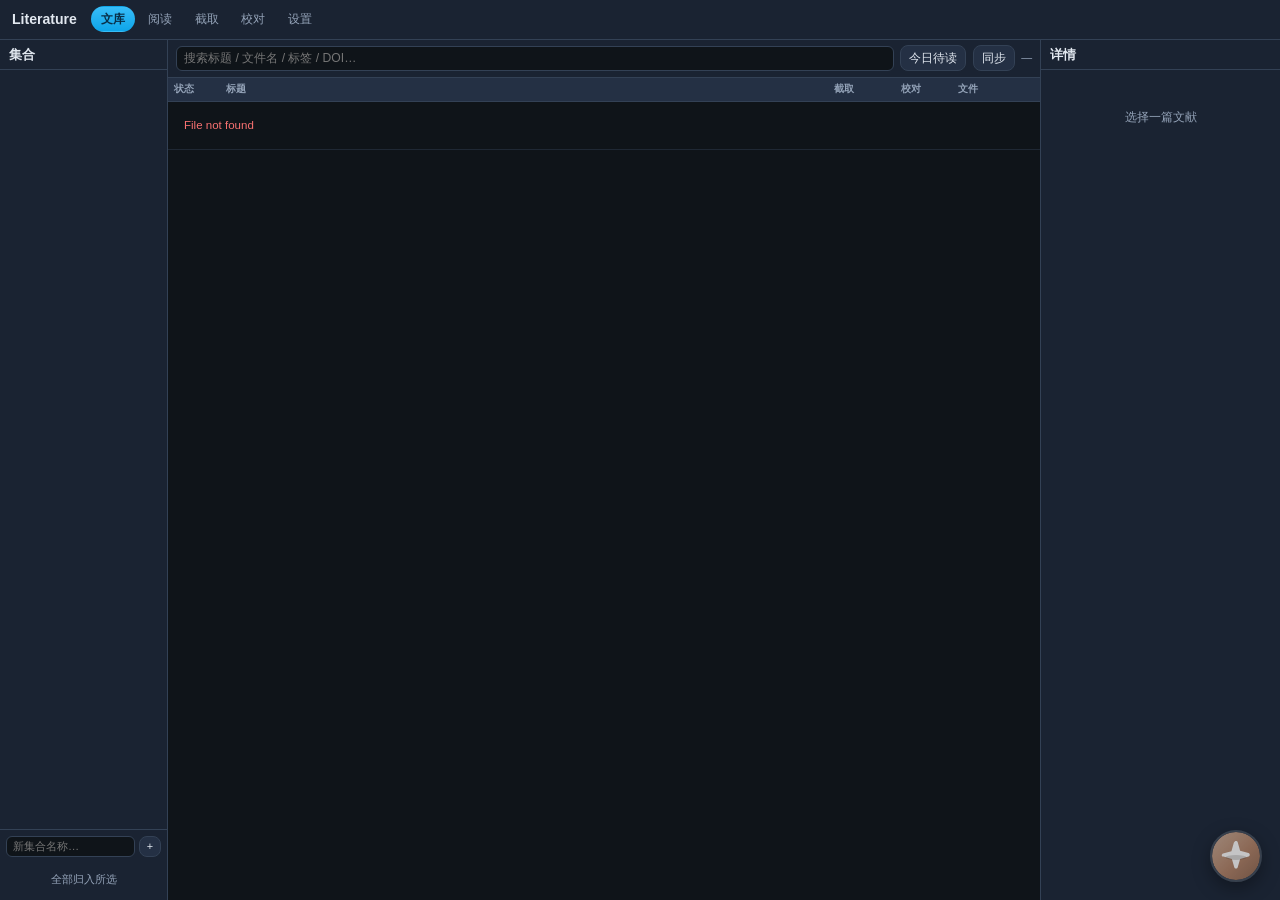
==== commit ecc705b8: "feat: Baidu translate connection test + Aqueous collection assign Add POST /api/translate/settings/t" ====
--- a/static/library.html
+++ b/static/library.html
@@ -18,6 +18,11 @@
         <div class="col-actions">
           <input type="text" id="new-col-name" placeholder="新集合名称…" maxlength="40" />
           <button type="button" id="btn-add-col" title="新建集合">+</button>
+        </div>
+        <div class="col-actions col-assign">
+          <button type="button" id="btn-assign-all" class="ghost sm" title="将 pdfs/ 中全部文献归入所选自定义集合">
+            全部归入所选
+          </button>
         </div>
       </aside>
 
--- a/static/css/shell.css
+++ b/static/css/shell.css
@@ -77,12 +77,41 @@
   min-height: 0;
 }
 
+/* Scrollable pages (settings): allow the content pane to scroll */
+body.has-shell.settings-scroll {
+  overflow: hidden;
+}
+
+body.has-shell.settings-scroll > .settings-scroll-root {
+  flex: 1;
+  min-height: 0;
+  overflow-y: auto;
+  overflow-x: hidden;
+  -webkit-overflow-scrolling: touch;
+}
+
 /* When shell sits above existing full-height layouts */
 body.has-shell.review-page {
   height: 100vh;
+  max-height: 100vh;
 }
 
 body.has-shell .layout {
   height: calc(100vh - 42px);
   max-height: calc(100vh - 42px);
 }
+
+/* Library / reader / review: one flex child fills remaining viewport under nav */
+body.has-shell.library-page,
+body.has-shell.reader-page,
+body.has-shell.review-page {
+  height: 100vh;
+  max-height: 100vh;
+}
+
+body.has-shell.library-page > .library-layout,
+body.has-shell.reader-page > .reader-root,
+body.has-shell.review-page > .review-root {
+  flex: 1;
+  min-height: 0;
+}
--- a/static/css/library.css
+++ b/static/css/library.css
@@ -26,7 +26,7 @@
   position: fixed;
   inset: 0;
   background: rgba(0, 0, 0, 0.55);
-  z-index: 50;
+  z-index: 100; /* above chat float (80) so modal stays interactive */
   display: flex;
   align-items: center;
   justify-content: center;
@@ -47,6 +47,8 @@
   display: flex;
   flex-direction: column;
   overflow: hidden;
+  position: relative;
+  z-index: 1;
 }
 
 .modal-head {
@@ -94,19 +96,85 @@
 
 .today-item {
   display: grid;
-  grid-template-columns: 1.4rem 1fr;
+  grid-template-columns: 2rem 1fr;
   gap: 0.45rem;
   padding: 0.5rem 0.55rem;
   border: 1px solid var(--border);
   border-radius: 8px;
   background: var(--bg);
   font-size: 0.78rem;
+  cursor: pointer;
+  user-select: none;
+  align-items: start;
+}
+
+.today-item:hover:not(.is-locked) {
+  border-color: var(--accent);
+}
+
+.today-item.is-locked {
+  cursor: default;
+  opacity: 0.72;
+}
+
+.today-item .t-check-wrap {
+  display: flex;
+  align-items: flex-start;
+  justify-content: center;
+  padding-top: 0.15rem;
+  pointer-events: auto;
+}
+
+.today-item .t-check {
+  width: 1.05rem;
+  height: 1.05rem;
+  margin: 0;
+  accent-color: var(--accent);
+  cursor: pointer;
+  flex-shrink: 0;
+  pointer-events: auto;
+}
+
+.today-item .t-check:disabled {
+  cursor: not-allowed;
 }
 
 .today-item .t-title {
   font-weight: 600;
   color: var(--text);
   line-height: 1.35;
+}
+
+.today-item .t-title a.t-link {
+  color: var(--text);
+  text-decoration: none;
+  font-weight: 600;
+}
+
+.today-item .t-title a.t-link:hover {
+  color: var(--accent);
+  text-decoration: underline;
+}
+
+.today-item .t-title-zh {
+  margin-top: 0.12rem;
+  font-size: 0.78rem;
+  font-weight: 500;
+  color: var(--accent);
+  line-height: 1.35;
+}
+
+.today-item .t-title-zh a.t-link-zh {
+  color: var(--accent);
+  text-decoration: none;
+}
+
+.today-item .t-title-zh a.t-link-zh:hover {
+  text-decoration: underline;
+}
+
+.today-item .t-title-zh[hidden] {
+  display: none;
 }
 
 .today-item .t-meta {
@@ -114,6 +182,22 @@
   font-size: 0.7rem;
   margin-top: 0.2rem;
   line-height: 1.35;
+  word-break: break-all;
+}
+
+.today-item .t-meta a.t-url {
+  color: var(--accent);
+  text-decoration: none;
+  font-family: var(--mono, ui-monospace, monospace);
+  font-size: 0.66rem;
+}
+
+.today-item .t-meta a.t-url:hover {
+  text-decoration: underline;
+}
+
+.today-item .t-meta .t-extra {
+  color: var(--muted);
 }
 
 .today-item .t-status {
@@ -136,6 +220,12 @@
 .today-item .t-status.no_pdf {
   color: var(--warn);
   border-color: var(--warn);
+}
+
+.today-item .t-status.pending,
+.today-item .t-status.kept {
+  color: var(--accent);
+  border-color: rgba(56, 189, 248, 0.5);
 }
 
 .modal-status {
@@ -247,6 +337,21 @@
   border-top: 1px solid var(--border);
   display: flex;
   gap: 0.25rem;
+}
+
+.col-actions.col-assign {
+  padding-top: 0.25rem;
+  border-top: none;
+}
+
+.col-actions.col-assign button {
+  width: 100%;
+  font-size: 0.66rem;
+  color: var(--muted);
+}
+
+.col-actions.col-assign button:hover {
+  color: var(--text);
 }
 
 .col-actions input {
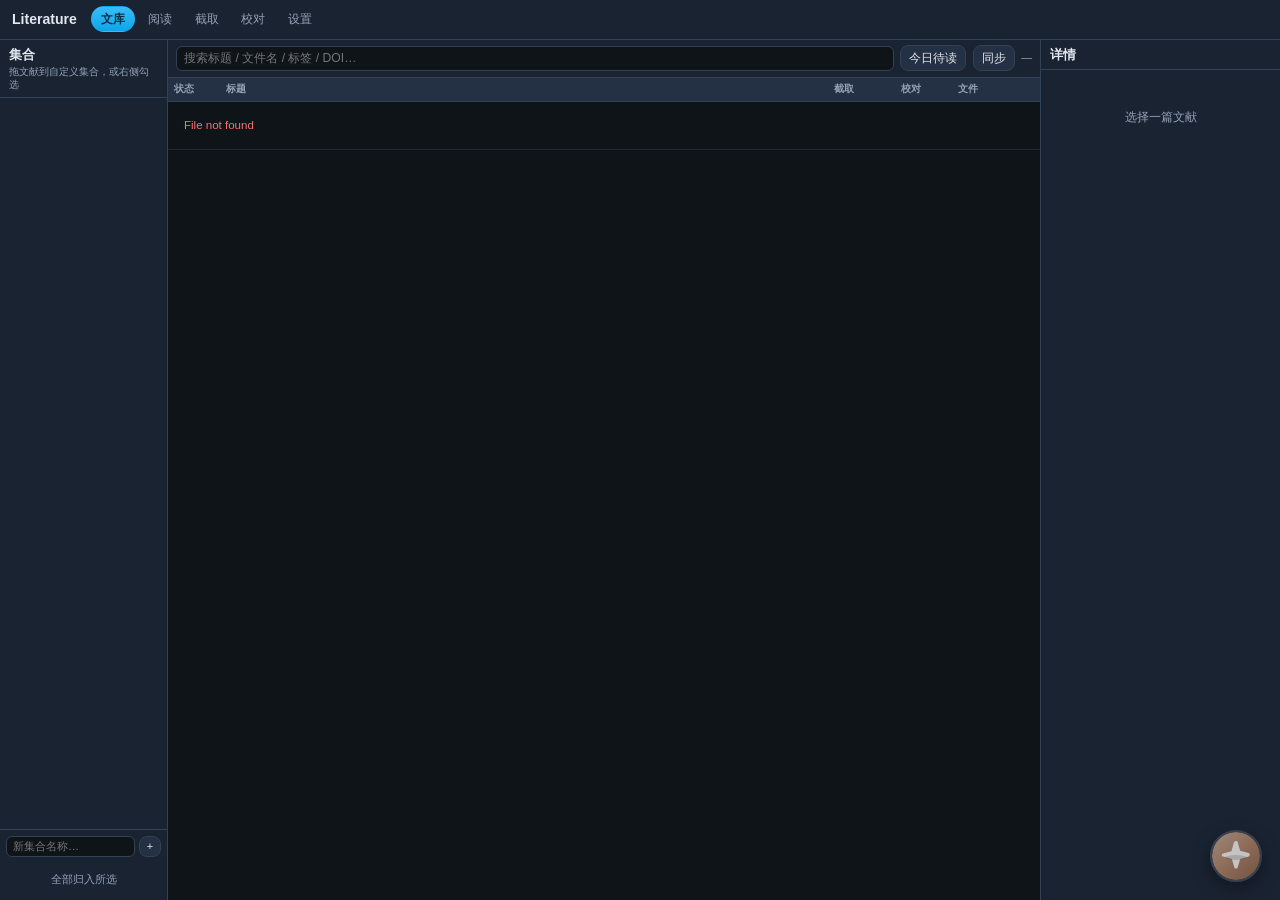
==== commit 69dbf92f: "feat: drag papers into library collections (v1.6.10) Rows are draggable onto custom collections; det" ====
--- a/static/library.html
+++ b/static/library.html
@@ -13,6 +13,7 @@
       <aside class="library-collections">
         <div class="panel-header">
           <h2>集合</h2>
+          <p class="col-hint">拖文献到自定义集合，或右侧勾选</p>
         </div>
         <ul class="col-list" id="col-list"></ul>
         <div class="col-actions">
--- a/static/css/library.css
+++ b/static/css/library.css
@@ -291,6 +291,13 @@
   font-size: 0.8rem;
 }
 
+.library-collections .col-hint {
+  margin: 0.15rem 0 0;
+  font-size: 0.62rem;
+  color: var(--muted);
+  line-height: 1.3;
+}
+
 .col-list {
   list-style: none;
   margin: 0;
@@ -326,10 +333,31 @@
   font-weight: 600;
 }
 
+.col-list li.drop-col.drag-over {
+  border-color: var(--accent);
+  background: rgba(56, 189, 248, 0.22);
+  color: var(--text);
+  box-shadow: inset 0 0 0 1px var(--accent);
+}
+
+.col-list li.drop-ok {
+  border-color: var(--ok, #4ade80);
+  background: rgba(74, 222, 128, 0.15);
+}
+
 .col-list .col-count {
   font-size: 0.64rem;
   color: var(--muted);
   font-variant-numeric: tabular-nums;
+}
+
+.item-table tbody tr[draggable="true"] {
+  cursor: grab;
+}
+
+.item-table tbody tr.dragging {
+  opacity: 0.55;
+  cursor: grabbing;
 }
 
 .col-actions {
